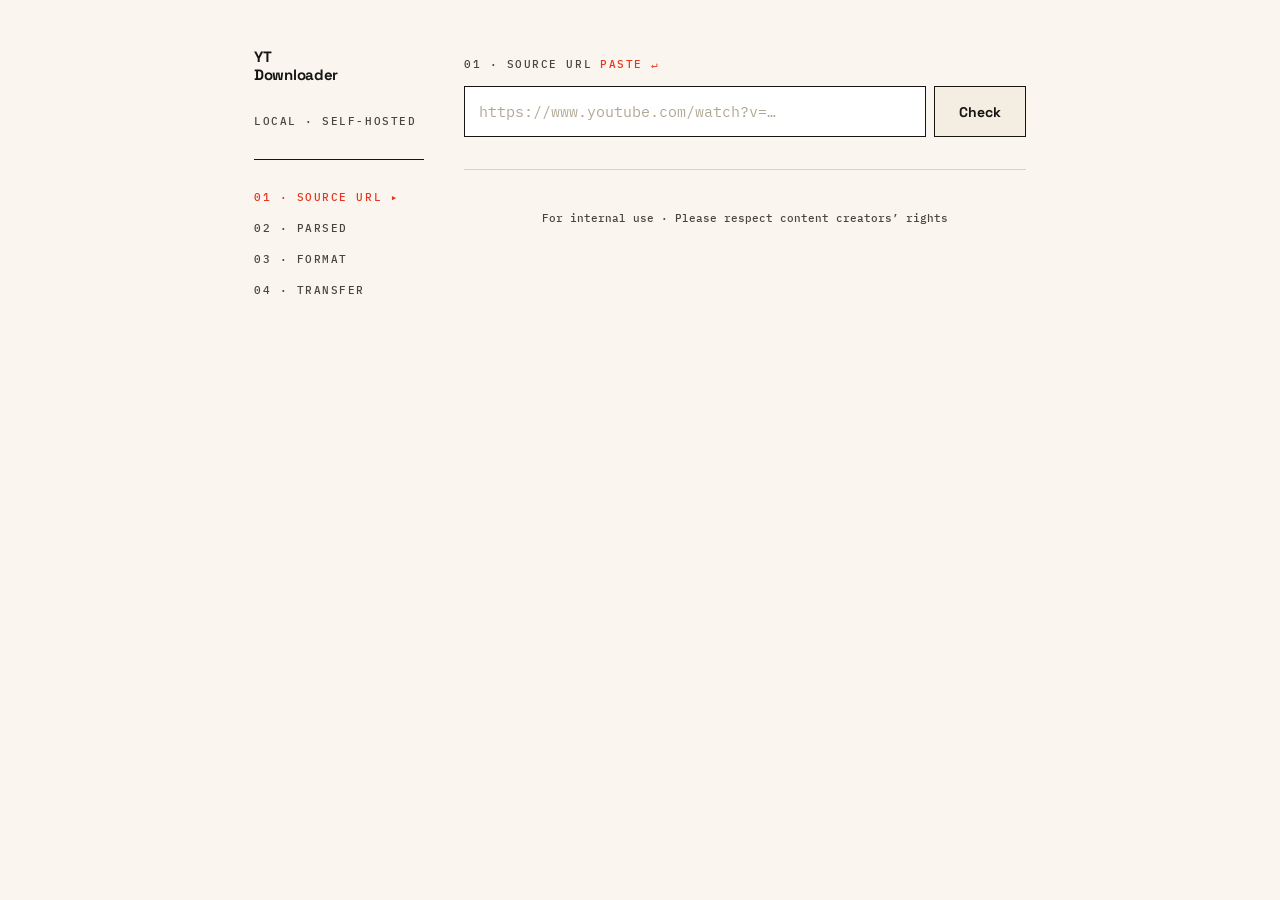
==== design-exploration/gate-snapshot.html @ 48b36520 "Baseline: YT Downloader + Print Tech Quiet Ledger UI (design ship gate 9/9) Co-Authored-By: Claude C" ====
<!doctype html>
<html lang="en">
<head>
  <meta charset="utf-8" />
  <meta name="viewport" content="width=device-width, initial-scale=1" />
  <title>YT Downloader</title>
  <meta name="description" content="Download YouTube videos (MP4) and audio (MP3) to your own machine. Local, self-hosted, no account." />
  <meta property="og:title" content="YT Downloader" />
  <meta property="og:description" content="Download YouTube videos (MP4) and audio (MP3) to your own machine. Local, self-hosted, no account." />
  <meta property="og:image" content="/static/og.png" />
  <link rel="preconnect" href="https://fonts.googleapis.com" />
  <link href="https://fonts.googleapis.com/css2?family=Space+Grotesk:wght@400;500;700&family=IBM+Plex+Mono:wght@400;500&display=swap" rel="stylesheet" />
  <style>
/* ============================================================
   YT Downloader — design system
   Print Tech Paper, Quiet Ledger layout
   tokens: paper/ink neutrals 60, ruled surfaces 30, stamp-red 10
   ============================================================ */
:root {
  /* color */
  --paper: #faf6ef;
  --paper-2: #f3ede2;
  --ink: #171512;
  --ink-2: #4a453d;
  --stamp: #e8341c;
  --stamp-soft: rgba(232, 52, 28, 0.12);
  --line: #d9d1c2;

  /* type: display + mono, Major Third (1.25x) scale */
  --disp: "Space Grotesk", sans-serif;
  --mono: "IBM Plex Mono", monospace;

  /* motion */
  --ease: cubic-bezier(0.16, 1, 0.3, 1);
  --dur: 0.28s;
}

* { box-sizing: border-box; }
html { -webkit-text-size-adjust: 100%; scroll-behavior: smooth; }

body {
  margin: 0;
  min-height: 100dvh;
  font-family: var(--disp);
  font-size: 16px;
  line-height: 1.5;
  color: var(--ink);
  background: var(--paper);
  -webkit-font-smoothing: antialiased;
  text-rendering: optimizeLegibility;
}

:focus-visible { outline: 2px solid var(--stamp); outline-offset: 2px; }

/* skip link (keyboard users) */
.skip {
  position: absolute; left: 8px; top: 8px; z-index: 10;
  transform: translateY(-150%);
  background: var(--ink); color: var(--paper); text-decoration: none;
  font: 600 13px/1 var(--disp); padding: 10px 14px;
  transition: transform 0.2s var(--ease);
}
.skip:focus { transform: none; }

.wrap { max-width: 820px; margin: 0 auto; padding: 48px 24px 64px; }
.hidden { display: none !important; }

/* ---------- ledger grid + sticky index ---------- */
.ledger { display: grid; grid-template-columns: 170px 1fr; gap: 40px; }
.index {
  position: sticky; top: 24px;
  font: 500 11px/1 var(--mono); letter-spacing: 0.14em; text-transform: uppercase;
}
.index h1.title {
  margin: 0 0 32px; font: 700 15px/1.2 var(--disp);
  letter-spacing: -0.02em; text-transform: none; color: var(--ink);
}
.index .kicker { margin: 0 0 32px; color: var(--ink-2); }
.index .rule { border: none; border-top: 1px solid var(--ink); margin: 0 0 32px; }
.index p { margin: 0 0 20px; color: var(--ink-2); }
.index p.now { color: var(--stamp); }
.index p.now::after { content: " \25B8"; }

/* ---------- rows ---------- */
.row { border-bottom: 1px solid var(--line); padding: 32px 0; }
.row:first-child { padding-top: 0; }
.row-head {
  display: flex; gap: 8px; margin-bottom: 16px;
  font: 500 11px/1 var(--mono); letter-spacing: 0.14em; text-transform: uppercase;
  color: var(--ink-2);
}
.row-head .num { color: var(--stamp); }

/* staggered blur-reveal when a row appears (spell.sh pattern) */
.row { animation: blurreveal 0.45s ease-out both; }
@keyframes blurreveal {
  from { opacity: 0; filter: blur(6px); }
  to { opacity: 1; filter: blur(0); }
}

/* ---------- url row ---------- */
.url-row { display: flex; gap: 8px; }
.field-input {
  flex: 1; min-width: 0;
  font: 15px/1.4 var(--mono); padding: 14px;
  background: #fff; border: 1px solid var(--ink); color: var(--ink); border-radius: 0;
}
.field-input::placeholder { color: #b1a694; }
.field-input:focus {
  outline: none; border-color: var(--stamp);
  box-shadow: 0 0 0 3px var(--stamp-soft);
}

/* ---------- buttons: 4 states, stamp offset on press ---------- */
.btn {
  appearance: none; border: 1px solid var(--ink); border-radius: 0; cursor: pointer;
  font: 700 14px/1 var(--disp); padding: 14px 24px;
  display: inline-flex; align-items: center; justify-content: center; gap: 8px;
  text-decoration: none; white-space: nowrap;
  transition: transform 0.08s, background 0.15s, color 0.15s, box-shadow 0.15s;
}
.btn:active { transform: translate(2px, 2px); box-shadow: -2px -2px 0 var(--ink); }
.btn:disabled { opacity: 0.5; cursor: not-allowed; }
.btn.ghost { background: var(--paper-2); color: var(--ink); }
.btn.ghost:hover { background: var(--ink); color: var(--paper); }
.btn.primary {
  background: var(--stamp); border-color: var(--stamp); color: #fff; width: 100%;
  text-transform: uppercase; letter-spacing: 0.04em;
}
.btn.primary:hover { background: #c92a14; }
.btn.big { padding: 16px 24px; font-size: 16px; }

/* shake on disabled click (detail.design pattern) */
.btn.shake, .btn.shake:active { animation: shake 0.5s both; }
@keyframes shake {
  10%, 90% { transform: translateX(-2px); } 20%, 80% { transform: translateX(3px); }
  30%, 70% { transform: translateX(-4px); } 40%, 60% { transform: translateX(3px); }
  50% { transform: translateX(-2px); }
}

/* thinking orb — dotted ring, stepped rotation (thinking-orbs pattern, CSS only) */
.orb {
  width: 16px; height: 16px; position: relative; display: inline-block;
  animation: orbstep 1.1s steps(8, end) infinite; color: var(--ink);
}
.orb i {
  position: absolute; left: 50%; top: 50%; width: 3px; height: 3px; margin: -1.5px;
  border-radius: 50%; background: currentColor; opacity: 0.28;
}
.orb i:first-child { opacity: 1; }
.orb i:nth-child(2) { transform: rotate(60deg) translate(7px); }
.orb i:nth-child(3) { transform: rotate(120deg) translate(7px); }
.orb i:nth-child(4) { transform: rotate(180deg) translate(7px); }
.orb i:nth-child(5) { transform: rotate(240deg) translate(7px); }
.orb i:nth-child(6) { transform: rotate(300deg) translate(7px); }
@keyframes orbstep { to { transform: rotate(360deg); } }

/* ---------- info ---------- */
.info-body { display: flex; gap: 16px; }
.thumb {
  width: 200px; max-width: 45%; aspect-ratio: 16 / 9; object-fit: cover;
  border: 1px solid var(--ink); background: var(--paper-2); flex-shrink: 0;
}
.meta { min-width: 0; flex: 1; }
.v-title {
  margin: 0 0 8px; font-size: 1.5625rem; line-height: 1.12;
  letter-spacing: -0.025em; font-weight: 700; overflow-wrap: anywhere;
  text-wrap: balance;
}
.v-up, .v-dur { margin: 0; font: 500 12px/1.6 var(--mono); color: var(--ink-2); }

/* skeleton */
.skel { position: relative; overflow: hidden; background: var(--paper-2); }
.skel::after {
  content: ""; position: absolute; inset: 0;
  background: linear-gradient(90deg, transparent, rgba(23, 21, 18, 0.07), transparent);
  transform: translateX(-100%); animation: shimmer 1.4s infinite;
}
@keyframes shimmer { to { transform: translateX(100%); } }
.skel-thumb { width: 200px; max-width: 45%; aspect-ratio: 16 / 9; flex-shrink: 0; }

.playlist {
  list-style: none; margin: 16px 0 0; padding: 16px 0 0;
  max-height: 240px; overflow-y: auto; border-top: 1px dashed var(--line);
}
.playlist li {
  display: flex; justify-content: space-between; gap: 12px; align-items: baseline;
  padding: 7px 0; font: 14px/1.4 var(--mono);
}
.playlist li:hover { background: var(--paper-2); }
.playlist .pl-title { overflow: hidden; text-overflow: ellipsis; white-space: nowrap; }
.playlist .pl-dur { color: var(--ink-2); flex-shrink: 0; font-variant-numeric: tabular-nums; }

/* ---------- options ---------- */
.seg {
  display: grid; grid-template-columns: 1fr 1fr; border: 1px solid var(--ink);
  margin-bottom: 24px;
}
.seg-btn {
  border: none; background: var(--paper-2); color: var(--ink-2);
  font: 700 14px/1 var(--disp); padding: 14px; cursor: pointer;
  text-transform: uppercase; letter-spacing: 0.06em;
  transition: background 0.15s, color 0.15s;
}
.seg-btn:hover { color: var(--ink); }
.seg-btn.active { background: var(--ink); color: var(--paper); }

.field-row { display: flex; gap: 16px; margin-bottom: 24px; }
.field { flex: 1; min-width: 0; }
.field label {
  display: block; font: 500 11px/1 var(--mono); letter-spacing: 0.14em;
  text-transform: uppercase; color: var(--ink-2); margin-bottom: 8px;
}
.field select {
  width: 100%; padding: 14px; font: 15px/1.4 var(--mono);
  background: #fff; border: 1px solid var(--ink); color: var(--ink); border-radius: 0;
  cursor: pointer;
}
.field select:focus {
  outline: none; border-color: var(--stamp); box-shadow: 0 0 0 3px var(--stamp-soft);
}

/* ---------- progress ---------- */
.prog-top {
  display: flex; justify-content: space-between; margin-bottom: 8px;
  font: 500 12px/1 var(--mono); letter-spacing: 0.1em; text-transform: uppercase;
}
#progText { font-weight: 500; }
#progPct { color: var(--stamp); font-variant-numeric: tabular-nums; }
.bar { height: 12px; border: 1px solid var(--ink); background: #fff; overflow: hidden; }
.bar-fill {
  height: 100%; width: 0%;
  background: repeating-linear-gradient(-45deg, var(--stamp) 0 4px, #f7917e 4px 8px);
  transition: width 0.35s var(--ease);
}

/* tool chip (beautifului pattern) */
.chip {
  display: inline-flex; gap: 6px; align-items: center; margin: 12px 0 0;
  font: 500 11px/1 var(--mono); letter-spacing: 0.1em; text-transform: uppercase;
  border: 1px solid var(--ink); padding: 6px 10px; background: var(--paper-2);
}
.chip b { color: var(--stamp); }

.prog-done { margin-top: 24px; }

/* error state */
.err {
  color: var(--stamp); font: 14px/1.5 var(--mono); margin: 14px 0 0;
  white-space: pre-wrap; background: var(--stamp-soft);
  border: 1px solid rgba(232, 52, 28, 0.35); padding: 10px 12px;
}

.foot {
  font: 500 11px/1.6 var(--mono); color: var(--ink-2); text-align: center;
  margin-top: 40px;
}

/* scrollbars */
.playlist::-webkit-scrollbar { width: 8px; }
.playlist::-webkit-scrollbar-thumb { background: var(--line); }

/* ---------- responsive ---------- */
@media (max-width: 760px) {
  .ledger { grid-template-columns: 1fr; gap: 0; }
  .index { position: static; margin-bottom: 24px; }
  .index .rule { display: none; }
}
@media (max-width: 390px) {
  .wrap { padding: 32px 16px 48px; }
  .info-body { flex-direction: column; }
  .thumb, .skel-thumb { width: 100%; max-width: 100%; }
  .url-row, .field-row { flex-direction: column; }
  .url-row .btn, .field-row { width: 100%; }
  .btn.ghost { width: 100%; }
}

/* ---------- dark mode (night paper) — elevation via lighter surfaces ---------- */
@media (prefers-color-scheme: dark) {
  :root {
    --paper: #141312; --paper-2: #1c1b19; --line: #32302d;
    --ink: #efe8de; --ink-2: #b6aea3;
    --stamp: #ff4b36; --stamp-soft: rgba(255, 75, 54, 0.14);
  }
  .field-input, .field select, .bar { background: #1a1917; }
  .btn.ghost:hover, .seg-btn.active { background: var(--ink); color: var(--paper); }
}

/* ---------- reduced motion ---------- */
@media (prefers-reduced-motion: reduce) {
  *, *::before, *::after {
    animation-duration: 0.001ms !important;
    animation-iteration-count: 1 !important;
    transition-duration: 0.001ms !important;
    scroll-behavior: auto !important;
  }
  .orb { animation: none; }          /* static representative frame, like thinking-orbs */
  .skel::after, .bar-fill { animation: none; }
}

</style>
</head>
<body>
  <a class="skip" href="#content">Skip to content</a>
  <main class="wrap" id="content">
    <div class="ledger">

      <!-- sticky left index -->
      <aside class="index" aria-label="Download steps">
        <h1 class="title">YT<br>Downloader</h1>
        <p class="kicker">Local &middot; Self-hosted</p>
        <hr class="rule" />
        <p data-row="1" class="now">01 &middot; Source URL</p>
        <p data-row="2">02 &middot; Parsed</p>
        <p data-row="3">03 &middot; Format</p>
        <p data-row="4">04 &middot; Transfer</p>
      </aside>

      <div class="content">

        <!-- 01 URL input -->
        <section class="row">
          <p class="row-head"><span>01 &middot; Source URL</span><span class="num" id="metaHint">paste &crarr;</span></p>
          <div class="url-row">
            <input id="url" type="text" class="field-input"
                   placeholder="https://www.youtube.com/watch?v=&hellip;"
                   aria-label="YouTube link" autocomplete="off" spellcheck="false" />
            <button id="checkBtn" class="btn ghost">Check</button>
          </div>
          <p id="urlErr" class="err hidden" role="alert"></p>
        </section>

        <!-- 02 Video info -->
        <section class="row hidden" id="infoCard" aria-live="polite">
          <p class="row-head"><span>02 &middot; Parsed</span><span class="num" id="metaCount">&mdash;</span></p>

          <div id="infoLoading" class="info-body loading">
            <div class="skel skel-thumb"></div>
            <div class="meta">
              <div class="skel" style="height:18px;width:85%"></div>
              <div class="skel" style="height:14px;width:55%;margin-top:12px"></div>
              <div class="skel" style="height:14px;width:35%;margin-top:10px"></div>
            </div>
          </div>

          <div id="infoBody" class="info-body hidden">
            <img id="thumb" class="thumb" alt="video thumbnail" />
            <div class="meta">
              <h2 id="vTitle" class="v-title"></h2>
              <p id="vUp" class="v-up"></p>
              <p id="vDur" class="v-dur"></p>
            </div>
          </div>
          <ul id="playlistList" class="playlist hidden"></ul>
        </section>

        <!-- 03 Format options -->
        <section class="row hidden" id="optCard">
          <p class="row-head"><span>03 &middot; Format</span><span class="num" id="metaType">MP4</span></p>
          <div class="seg" id="typeSeg" role="tablist" aria-label="Type">
            <button data-type="video" class="seg-btn active" role="tab" aria-selected="true">Video &middot; MP4</button>
            <button data-type="mp3" class="seg-btn" role="tab" aria-selected="false">Audio &middot; MP3</button>
          </div>

          <div class="field-row">
            <div class="field" id="qualityField">
              <label for="quality">Quality</label>
              <select id="quality"></select>
            </div>
            <div class="field hidden" id="bitrateField">
              <label for="bitrate">Bitrate</label>
              <select id="bitrate">
                <option value="128">128 kbps</option>
                <option value="192" selected>192 kbps</option>
                <option value="256">256 kbps</option>
                <option value="320">320 kbps</option>
              </select>
            </div>
          </div>

          <button id="dlBtn" class="btn primary big">&darr; Download</button>
        </section>

        <!-- 04 Status / progress -->
        <section class="row hidden" id="progCard" aria-live="polite">
          <p class="row-head"><span>04 &middot; Transfer</span><span class="num" id="metaStage">&mdash;</span></p>
          <div class="prog-top">
            <span id="progText">Downloading&hellip;</span>
            <span id="progPct">0%</span>
          </div>
          <div class="bar" role="progressbar" aria-valuemin="0" aria-valuemax="100" aria-valuenow="0" id="barWrap">
            <div id="barFill" class="bar-fill"></div>
          </div>
          <p class="chip hidden" id="progChip"><b>&#9679;</b> <span id="chipText">yt-dlp</span></p>
          <div id="progDone" class="prog-done hidden">
            <a id="saveBtn" class="btn primary big" href="#">&#9678; Save file</a>
          </div>
          <p id="errMsg" class="err hidden" role="alert"></p>
        </section>

        <footer class="foot">For internal use &middot; Please respect content creators&rsquo; rights</footer>
      </div>
    </div>
  </main>

  <script>
// YT Downloader — frontend logic
const $ = (id) => document.getElementById(id);

const els = {
  url: $("url"),
  checkBtn: $("checkBtn"),
  urlErr: $("urlErr"),
  infoCard: $("infoCard"),
  infoLoading: $("infoLoading"),
  infoBody: $("infoBody"),
  thumb: $("thumb"),
  vTitle: $("vTitle"),
  vUp: $("vUp"),
  vDur: $("vDur"),
  playlistList: $("playlistList"),
  metaCount: $("metaCount"),
  metaType: $("metaType"),
  metaStage: $("metaStage"),
  optCard: $("optCard"),
  typeSeg: $("typeSeg"),
  qualityField: $("qualityField"),
  bitrateField: $("bitrateField"),
  quality: $("quality"),
  bitrate: $("bitrate"),
  dlBtn: $("dlBtn"),
  progCard: $("progCard"),
  progText: $("progText"),
  progPct: $("progPct"),
  barWrap: $("barWrap"),
  barFill: $("barFill"),
  progChip: $("progChip"),
  chipText: $("chipText"),
  progDone: $("progDone"),
  saveBtn: $("saveBtn"),
  errMsg: $("errMsg"),
};

const indexRows = [...document.querySelectorAll(".index p[data-row]")];
const CHECK_LABEL = els.checkBtn.textContent; // preserve original label
const ORB_HTML = '<span class="orb" aria-hidden="true"><i></i><i></i><i></i><i></i><i></i><i></i></span>';
let currentType = "video";
let pollTimer = null;

function setIndex(n) {
  indexRows.forEach((p) => p.classList.toggle("now", p.dataset.row === String(n)));
}

function shake(btn) {
  btn.classList.remove("shake");
  void btn.offsetWidth; // restart the animation if already present
  btn.classList.add("shake");
  setTimeout(() => btn.classList.remove("shake"), 500);
}

function fmtDuration(s) {
  if (!s && s !== 0) return "";
  s = Math.round(s);
  const h = Math.floor(s / 3600);
  const m = Math.floor((s % 3600) / 60);
  const sec = s % 60;
  const mm = String(m).padStart(2, "0");
  const ss = String(sec).padStart(2, "0");
  return h ? `${h}:${mm}:${ss}` : `${m}:${ss}`;
}

function show(el, on) { el.classList.toggle("hidden", !on); }

function setUrlError(msg) {
  els.urlErr.textContent = msg || "";
  show(els.urlErr, !!msg);
}

async function checkInfo() {
  const url = els.url.value.trim();
  if (!url) { shake(els.checkBtn); return; }

  setUrlError("");
  els.checkBtn.disabled = true;
  els.checkBtn.innerHTML = ORB_HTML; // thinking orb while parsing
  hideProgress();

  // show card + skeleton while fetching
  show(els.infoCard, true);
  show(els.infoLoading, true);
  show(els.infoBody, false);
  show(els.playlistList, false);
  show(els.optCard, false);

  try {
    const res = await fetch("/api/info?url=" + encodeURIComponent(url));
    const data = await res.json();
    if (!res.ok) throw new Error(data.error || "Could not load video info");

    show(els.infoLoading, false);
    renderInfo(data);
    setIndex(2);
  } catch (e) {
    show(els.infoCard, false);
    setUrlError(e.message);
  } finally {
    els.checkBtn.disabled = false;
    els.checkBtn.textContent = CHECK_LABEL;
  }
}

function renderInfo(data) {
  show(els.infoLoading, false);
  show(els.infoBody, true);
  show(els.optCard, true);
  els.errMsg.textContent = "";
  show(els.errMsg, false);

  if (data.is_playlist) {
    show(els.thumb, false);
    els.vTitle.textContent = data.title || "Playlist";
    els.vUp.textContent = `${data.count} videos in playlist`;
    els.vDur.textContent = "";
    els.metaCount.textContent = `${data.count} results`;
    els.playlistList.innerHTML = "";
    (data.entries || []).forEach((e) => {
      const li = document.createElement("li");
      const t = document.createElement("span");
      t.className = "pl-title";
      t.textContent = e.title || "(no title)";
      const d = document.createElement("span");
      d.className = "pl-dur";
      d.textContent = fmtDuration(e.duration);
      li.append(t, d);
      els.playlistList.appendChild(li);
    });
    show(els.playlistList, true);
    // playlist: no per-clip quality selection
    show(els.qualityField, false);
    show(els.bitrateField, currentType === "mp3");
  } else {
    show(els.playlistList, false);
    show(els.thumb, true);
    els.thumb.src = data.thumbnail || "";
    els.vTitle.textContent = data.title || "";
    els.vUp.textContent = data.uploader || "";
    els.vDur.textContent = fmtDuration(data.duration);
    els.metaCount.textContent = "1 result";

    // fill quality options
    els.quality.innerHTML = "";
    const quals = data.qualities || [];
    if (quals.length) {
      quals.forEach((q) => {
        const o = document.createElement("option");
        o.value = q;
        o.textContent = q >= 1080 ? `${q}p (Full HD+)` : `${q}p`;
        els.quality.appendChild(o);
      });
    } else {
      const o = document.createElement("option");
      o.value = "";
      o.textContent = "Best quality";
      els.quality.appendChild(o);
    }
    show(els.qualityField, currentType === "video");
    show(els.bitrateField, currentType === "mp3");
  }
}

function setType(type) {
  currentType = type;
  [...els.typeSeg.children].forEach((b) => {
    const on = b.dataset.type === type;
    b.classList.toggle("active", on);
    b.setAttribute("aria-selected", on ? "true" : "false");
  });
  els.metaType.textContent = type === "video" ? "MP4" : "MP3";
  show(els.qualityField, type === "video");
  show(els.bitrateField, type === "mp3");
}

function hideProgress() {
  show(els.progCard, false);
  show(els.progDone, false);
  show(els.progChip, false);
  els.barFill.style.width = "0%";
  els.progPct.textContent = "0%";
  els.barWrap.setAttribute("aria-valuenow", "0");
  els.metaStage.textContent = "—";
  if (pollTimer) { clearInterval(pollTimer); pollTimer = null; }
}

function setChip(text) {
  els.chipText.textContent = text;
  show(els.progChip, true);
}

async function startDownload() {
  const url = els.url.value.trim();
  if (!url) { shake(els.dlBtn); return; }

  const payload = { url, type: currentType };
  if (currentType === "video") payload.quality = parseInt(els.quality.value, 10) || null;
  if (currentType === "mp3") payload.bitrate = parseInt(els.bitrate.value, 10) || 192;

  els.dlBtn.disabled = true;
  show(els.progCard, true);
  show(els.progDone, false);
  els.errMsg.textContent = "";
  show(els.errMsg, false);
  els.progText.textContent = "Starting…";
  els.barFill.style.width = "0%";
  els.progPct.textContent = "0%";
  els.barWrap.setAttribute("aria-valuenow", "0");
  setChip("yt-dlp · starting");
  setIndex(4);

  try {
    const res = await fetch("/api/download", {
      method: "POST",
      headers: { "Content-Type": "application/json" },
      body: JSON.stringify(payload),
    });
    const data = await res.json();
    if (!res.ok) throw new Error(data.error || "Could not start download");
    pollProgress(data.job_id);
  } catch (e) {
    showError(e.message);
  } finally {
    els.dlBtn.disabled = false;
  }
}

function pollProgress(jobId) {
  if (pollTimer) clearInterval(pollTimer);
  pollTimer = setInterval(async () => {
    try {
      const res = await fetch(`/api/progress/${jobId}`);
      const p = await res.json();
      if (!res.ok) throw new Error(p.error || "Job not found");

      const pct = Math.round(p.percent || 0);
      els.progText.textContent = p.status_text || "";
      els.progPct.textContent = `${pct}%`;
      els.barFill.style.width = `${pct}%`;
      els.barWrap.setAttribute("aria-valuenow", String(pct));
      els.metaStage.textContent = `${pct}%`;
      setChip(`yt-dlp · ${p.status_text || "working"}`);

      if (p.status === "done") {
        clearInterval(pollTimer); pollTimer = null;
        els.progText.textContent = "Finished";
        els.barFill.style.width = "100%";
        els.progPct.textContent = "100%";
        els.barWrap.setAttribute("aria-valuenow", "100");
        els.metaStage.textContent = "100%";
        setChip("complete · saved to downloads/");
        els.saveBtn.href = p.download_url;
        show(els.progDone, true);
      } else if (p.status === "error") {
        clearInterval(pollTimer); pollTimer = null;
        showError(p.error || "Something went wrong");
      }
    } catch (e) {
      clearInterval(pollTimer); pollTimer = null;
      showError(e.message);
    }
  }, 1000);
}

function showError(msg) {
  els.progText.textContent = "Error";
  els.metaStage.textContent = "halt";
  setChip("yt-dlp · halted");
  els.errMsg.textContent = msg;
  show(els.errMsg, true);
}

// ---------- bind ----------
els.checkBtn.addEventListener("click", checkInfo);
els.url.addEventListener("keydown", (e) => { if (e.key === "Enter") checkInfo(); });
els.typeSeg.addEventListener("click", (e) => {
  const btn = e.target.closest(".seg-btn");
  if (btn) setType(btn.dataset.type);
});
els.dlBtn.addEventListener("click", startDownload);

</script>
</body>
</html>
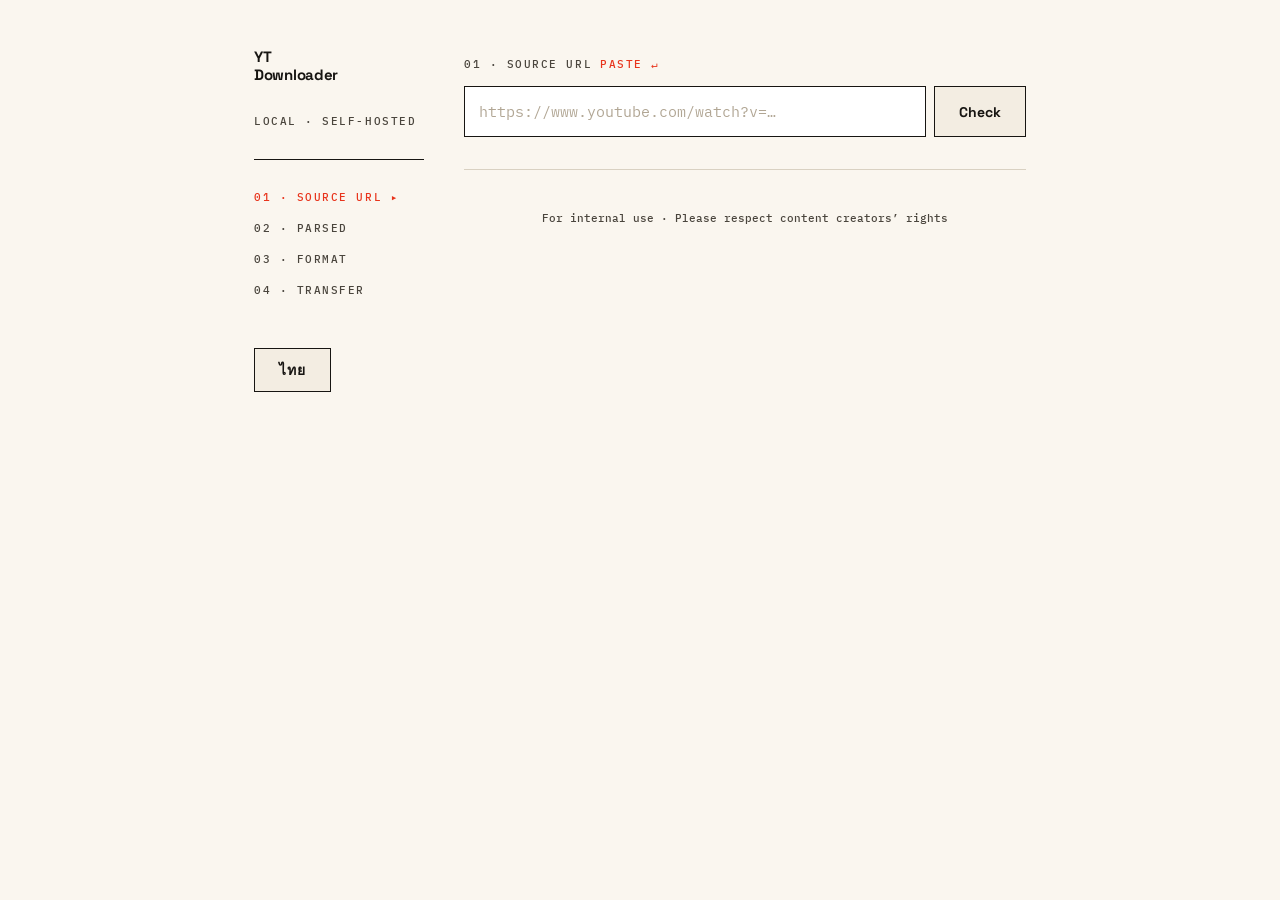
==== commit 5420eaf6: "Item 7: EN/TH language toggle (E2E red->green) RED: E2E timed out waiting for #langBtn. GREEN: langO" ====
--- a/design-exploration/gate-snapshot.html
+++ b/design-exploration/gate-snapshot.html
@@ -8,6 +8,7 @@
   <meta property="og:title" content="YT Downloader" />
   <meta property="og:description" content="Download YouTube videos (MP4) and audio (MP3) to your own machine. Local, self-hosted, no account." />
   <meta property="og:image" content="/static/og.png" />
+  <link rel="icon" type="image/svg+xml" href="/static/favicon.svg" />
   <link rel="preconnect" href="https://fonts.googleapis.com" />
   <link href="https://fonts.googleapis.com/css2?family=Space+Grotesk:wght@400;500;700&family=IBM+Plex+Mono:wght@400;500&display=swap" rel="stylesheet" />
   <style>
@@ -27,8 +28,8 @@
   --line: #d9d1c2;
 
   /* type: display + mono, Major Third (1.25x) scale */
-  --disp: "Space Grotesk", sans-serif;
-  --mono: "IBM Plex Mono", monospace;
+  --disp: "Space Grotesk", "Leelaawadee", Tahoma, sans-serif;
+  --mono: "IBM Plex Mono", "Leelaawadee", monospace;
 
   /* motion */
   --ease: cubic-bezier(0.16, 1, 0.3, 1);
@@ -80,6 +81,7 @@
 .index p { margin: 0 0 20px; color: var(--ink-2); }
 .index p.now { color: var(--stamp); }
 .index p.now::after { content: " \25B8"; }
+.index .lang-toggle { margin-top: 32px; text-transform: none; letter-spacing: 0.06em; }
 
 /* ---------- rows ---------- */
 .row { border-bottom: 1px solid var(--line); padding: 32px 0; }
@@ -301,38 +303,39 @@
 </style>
 </head>
 <body>
-  <a class="skip" href="#content">Skip to content</a>
+  <a class="skip" href="#content" data-i18n="skip">Skip to content</a>
   <main class="wrap" id="content">
     <div class="ledger">
 
       <!-- sticky left index -->
       <aside class="index" aria-label="Download steps">
         <h1 class="title">YT<br>Downloader</h1>
-        <p class="kicker">Local &middot; Self-hosted</p>
+        <p class="kicker" data-i18n="kicker">Local &middot; Self-hosted</p>
         <hr class="rule" />
-        <p data-row="1" class="now">01 &middot; Source URL</p>
-        <p data-row="2">02 &middot; Parsed</p>
-        <p data-row="3">03 &middot; Format</p>
-        <p data-row="4">04 &middot; Transfer</p>
+        <p data-row="1" data-i18n="row1" class="now">01 &middot; Source URL</p>
+        <p data-row="2" data-i18n="row2">02 &middot; Parsed</p>
+        <p data-row="3" data-i18n="row3">03 &middot; Format</p>
+        <p data-row="4" data-i18n="row4">04 &middot; Transfer</p>
+        <button id="langBtn" class="btn ghost lang-toggle" data-i18n="langBtn">ไทย</button>
       </aside>
 
       <div class="content">
 
         <!-- 01 URL input -->
         <section class="row">
-          <p class="row-head"><span>01 &middot; Source URL</span><span class="num" id="metaHint">paste &crarr;</span></p>
+          <p class="row-head"><span data-i18n="row1">01 &middot; Source URL</span><span class="num" id="metaHint" data-i18n="metaHint">paste &crarr;</span></p>
           <div class="url-row">
             <input id="url" type="text" class="field-input"
                    placeholder="https://www.youtube.com/watch?v=&hellip;"
                    aria-label="YouTube link" autocomplete="off" spellcheck="false" />
-            <button id="checkBtn" class="btn ghost">Check</button>
+            <button id="checkBtn" class="btn ghost" data-i18n="check">Check</button>
           </div>
           <p id="urlErr" class="err hidden" role="alert"></p>
         </section>
 
         <!-- 02 Video info -->
         <section class="row hidden" id="infoCard" aria-live="polite">
-          <p class="row-head"><span>02 &middot; Parsed</span><span class="num" id="metaCount">&mdash;</span></p>
+          <p class="row-head"><span data-i18n="row2">02 &middot; Parsed</span><span class="num" id="metaCount">&mdash;</span></p>
 
           <div id="infoLoading" class="info-body loading">
             <div class="skel skel-thumb"></div>
@@ -356,19 +359,19 @@
 
         <!-- 03 Format options -->
         <section class="row hidden" id="optCard">
-          <p class="row-head"><span>03 &middot; Format</span><span class="num" id="metaType">MP4</span></p>
+          <p class="row-head"><span data-i18n="row3">03 &middot; Format</span><span class="num" id="metaType">MP4</span></p>
           <div class="seg" id="typeSeg" role="tablist" aria-label="Type">
-            <button data-type="video" class="seg-btn active" role="tab" aria-selected="true">Video &middot; MP4</button>
-            <button data-type="mp3" class="seg-btn" role="tab" aria-selected="false">Audio &middot; MP3</button>
+            <button data-type="video" class="seg-btn active" role="tab" aria-selected="true" data-i18n="segVideo">Video &middot; MP4</button>
+            <button data-type="mp3" class="seg-btn" role="tab" aria-selected="false" data-i18n="segAudio">Audio &middot; MP3</button>
           </div>
 
           <div class="field-row">
             <div class="field" id="qualityField">
-              <label for="quality">Quality</label>
+              <label for="quality" data-i18n="qualityLabel">Quality</label>
               <select id="quality"></select>
             </div>
             <div class="field hidden" id="bitrateField">
-              <label for="bitrate">Bitrate</label>
+              <label for="bitrate" data-i18n="bitrateLabel">Bitrate</label>
               <select id="bitrate">
                 <option value="128">128 kbps</option>
                 <option value="192" selected>192 kbps</option>
@@ -378,14 +381,14 @@
             </div>
           </div>
 
-          <button id="dlBtn" class="btn primary big">&darr; Download</button>
+          <button id="dlBtn" class="btn primary big" data-i18n="dl">&darr; Download</button>
         </section>
 
         <!-- 04 Status / progress -->
         <section class="row hidden" id="progCard" aria-live="polite">
-          <p class="row-head"><span>04 &middot; Transfer</span><span class="num" id="metaStage">&mdash;</span></p>
+          <p class="row-head"><span data-i18n="row4">04 &middot; Transfer</span><span class="num" id="metaStage">&mdash;</span></p>
           <div class="prog-top">
-            <span id="progText">Downloading&hellip;</span>
+            <span id="progText" data-i18n="progText">Downloading&hellip;</span>
             <span id="progPct">0%</span>
           </div>
           <div class="bar" role="progressbar" aria-valuemin="0" aria-valuemax="100" aria-valuenow="0" id="barWrap">
@@ -393,12 +396,12 @@
           </div>
           <p class="chip hidden" id="progChip"><b>&#9679;</b> <span id="chipText">yt-dlp</span></p>
           <div id="progDone" class="prog-done hidden">
-            <a id="saveBtn" class="btn primary big" href="#">&#9678; Save file</a>
+            <a id="saveBtn" class="btn primary big" href="#" data-i18n="save">&#9678; Save file</a>
           </div>
           <p id="errMsg" class="err hidden" role="alert"></p>
         </section>
 
-        <footer class="foot">For internal use &middot; Please respect content creators&rsquo; rights</footer>
+        <footer class="foot" data-i18n="foot">For internal use &middot; Please respect content creators&rsquo; rights</footer>
       </div>
     </div>
   </main>
@@ -439,13 +442,47 @@
   progDone: $("progDone"),
   saveBtn: $("saveBtn"),
   errMsg: $("errMsg"),
+  langBtn: $("langBtn"),
 };
 
 const indexRows = [...document.querySelectorAll(".index p[data-row]")];
-const CHECK_LABEL = els.checkBtn.textContent; // preserve original label
 const ORB_HTML = '<span class="orb" aria-hidden="true"><i></i><i></i><i></i><i></i><i></i><i></i></span>';
 let currentType = "video";
 let pollTimer = null;
+
+// EN/TH toggle — langBtn's label is the language you switch TO
+const I18N = {
+  en: {
+    skip: "Skip to content",
+    kicker: "Local · Self-hosted",
+    row1: "01 · Source URL", row2: "02 · Parsed",
+    row3: "03 · Format", row4: "04 · Transfer",
+    metaHint: "paste ⏎", check: "Check",
+    qualityLabel: "Quality", bitrateLabel: "Bitrate",
+    segVideo: "Video · MP4", segAudio: "Audio · MP3",
+    dl: "↓ Download", progText: "Downloading…",
+    save: "◈ Save file",
+    foot: "For internal use · Please respect content creators’ rights",
+    langBtn: "ไทย",
+  },
+  th: {
+    skip: "ข้ามไปเนื้อหา",
+    kicker: "local · ทำงานในเครื่อง",
+    row1: "01 · แหล่งข้อมูล", row2: "02 · วิเคราะห์แล้ว",
+    row3: "03 · รูปแบบ", row4: "04 · โอนไฟล์",
+    metaHint: "วาง ⏎", check: "ตรวจสอบ",
+    qualityLabel: "ความละเอียด", bitrateLabel: "บิตเรต",
+    segVideo: "วิดีโอ · MP4", segAudio: "เสียง · MP3",
+    dl: "↓ ดาวน์โหลด", progText: "กำลังดาวน์โหลด…",
+    save: "◈ บันทึกไฟล์",
+    foot: "ใช้ภายใน · กรุณาเคารพสิทธิ์ของผู้สร้างสรรค์เนื้อหา",
+    langBtn: "EN",
+  },
+};
+let lang = "en";
+let lastInfo = null, lastChip = null, lastUrlErr = null, lastMsg = null;
+let stageHalt = false, qualBest = false, progState = null;
+function T(en, th) { return lang === "th" ? th : en; }
 
 function setIndex(n) {
   indexRows.forEach((p) => p.classList.toggle("now", p.dataset.row === String(n)));
@@ -471,16 +508,21 @@
 
 function show(el, on) { el.classList.toggle("hidden", !on); }
 
-function setUrlError(msg) {
-  els.urlErr.textContent = msg || "";
-  show(els.urlErr, !!msg);
+const YOUTUBE_RE = /^(https?:\/\/)?(www\.|m\.)?(youtube\.com\/(watch\?|watch\/|shorts\/|live\/|clip\/)|youtu\.be\/)/i;
+function isYoutube(url) { return YOUTUBE_RE.test(url); }
+
+function setUrlError(pair) { // [en, th] or null
+  lastUrlErr = pair;
+  els.urlErr.textContent = pair ? T(pair[0], pair[1]) : "";
+  show(els.urlErr, !!pair);
 }
 
 async function checkInfo() {
   const url = els.url.value.trim();
   if (!url) { shake(els.checkBtn); return; }
-
-  setUrlError("");
+  if (!isYoutube(url)) { setUrlError(["Not a YouTube link", "ไม่ใช่ลิงก์ YouTube"]); shake(els.checkBtn); return; }
+
+  setUrlError(null);
   els.checkBtn.disabled = true;
   els.checkBtn.innerHTML = ORB_HTML; // thinking orb while parsing
   hideProgress();
@@ -502,10 +544,10 @@
     setIndex(2);
   } catch (e) {
     show(els.infoCard, false);
-    setUrlError(e.message);
+    setUrlError([e.message, e.message]);
   } finally {
     els.checkBtn.disabled = false;
-    els.checkBtn.textContent = CHECK_LABEL;
+    els.checkBtn.textContent = T("Check", "ตรวจสอบ");
   }
 }
 
@@ -516,12 +558,13 @@
   els.errMsg.textContent = "";
   show(els.errMsg, false);
 
+  lastInfo = data;
   if (data.is_playlist) {
     show(els.thumb, false);
     els.vTitle.textContent = data.title || "Playlist";
-    els.vUp.textContent = `${data.count} videos in playlist`;
+    els.vUp.textContent = T(`${data.count} videos in playlist`, `${data.count} วิดีโอในเพลย์ลิสต์`);
     els.vDur.textContent = "";
-    els.metaCount.textContent = `${data.count} results`;
+    els.metaCount.textContent = T(`${data.count} results`, `${data.count} ผลลัพธ์`);
     els.playlistList.innerHTML = "";
     (data.entries || []).forEach((e) => {
       const li = document.createElement("li");
@@ -545,11 +588,12 @@
     els.vTitle.textContent = data.title || "";
     els.vUp.textContent = data.uploader || "";
     els.vDur.textContent = fmtDuration(data.duration);
-    els.metaCount.textContent = "1 result";
+    els.metaCount.textContent = T("1 result", "1 ผลลัพธ์");
 
     // fill quality options
     els.quality.innerHTML = "";
     const quals = data.qualities || [];
+    qualBest = quals.length === 0;
     if (quals.length) {
       quals.forEach((q) => {
         const o = document.createElement("option");
@@ -560,7 +604,7 @@
     } else {
       const o = document.createElement("option");
       o.value = "";
-      o.textContent = "Best quality";
+      o.textContent = T("Best quality", "คุณภาพดีที่สุด");
       els.quality.appendChild(o);
     }
     show(els.qualityField, currentType === "video");
@@ -581,6 +625,7 @@
 }
 
 function hideProgress() {
+  lastChip = null; stageHalt = false; progState = null;
   show(els.progCard, false);
   show(els.progDone, false);
   show(els.progChip, false);
@@ -591,8 +636,9 @@
   if (pollTimer) { clearInterval(pollTimer); pollTimer = null; }
 }
 
-function setChip(text) {
-  els.chipText.textContent = text;
+function setChip(pair) {
+  lastChip = pair;
+  els.chipText.textContent = T(pair[0], pair[1]);
   show(els.progChip, true);
 }
 
@@ -609,11 +655,12 @@
   show(els.progDone, false);
   els.errMsg.textContent = "";
   show(els.errMsg, false);
-  els.progText.textContent = "Starting…";
+  progState = "starting";
+  els.progText.textContent = T("Starting…", "เริ่ม…");
   els.barFill.style.width = "0%";
   els.progPct.textContent = "0%";
   els.barWrap.setAttribute("aria-valuenow", "0");
-  setChip("yt-dlp · starting");
+  setChip(["yt-dlp · starting", "yt-dlp · เริ่ม"]);
   setIndex(4);
 
   try {
@@ -646,35 +693,70 @@
       els.barFill.style.width = `${pct}%`;
       els.barWrap.setAttribute("aria-valuenow", String(pct));
       els.metaStage.textContent = `${pct}%`;
-      setChip(`yt-dlp · ${p.status_text || "working"}`);
+      progState = null; // server text — language-neutral
+      const status = p.status_text || "working";
+      setChip([`yt-dlp · ${status}`, `yt-dlp · ${status}`]);
 
       if (p.status === "done") {
         clearInterval(pollTimer); pollTimer = null;
-        els.progText.textContent = "Finished";
+        progState = "finished";
+        els.progText.textContent = T("Finished", "เสร็จแล้ว");
         els.barFill.style.width = "100%";
         els.progPct.textContent = "100%";
         els.barWrap.setAttribute("aria-valuenow", "100");
         els.metaStage.textContent = "100%";
-        setChip("complete · saved to downloads/");
+        setChip(["complete · saved to downloads/", "เสร็จแล้ว · เก็บใน downloads/"]);
         els.saveBtn.href = p.download_url;
         show(els.progDone, true);
       } else if (p.status === "error") {
         clearInterval(pollTimer); pollTimer = null;
-        showError(p.error || "Something went wrong");
+        showError([p.error || "Something went wrong", p.error || "มีบางอย่างผิดพลาด"]);
       }
     } catch (e) {
       clearInterval(pollTimer); pollTimer = null;
-      showError(e.message);
+      showError([e.message, e.message]);
     }
   }, 1000);
 }
 
-function showError(msg) {
-  els.progText.textContent = "Error";
-  els.metaStage.textContent = "halt";
-  setChip("yt-dlp · halted");
-  els.errMsg.textContent = msg;
+function showError(pair) {
+  progState = "error"; stageHalt = true; lastMsg = pair;
+  els.progText.textContent = T("Error", "เกิดข้อผิดพลาด");
+  els.metaStage.textContent = T("halt", "หยุด");
+  setChip(["yt-dlp · halted", "yt-dlp · หยุด"]);
+  els.errMsg.textContent = T(pair[0], pair[1]);
   show(els.errMsg, true);
+}
+
+// ---------- language ----------
+function refreshDynamic() {
+  if (lastInfo) {
+    const d = lastInfo;
+    if (d.is_playlist) {
+      els.vUp.textContent = T(`${d.count} videos in playlist`, `${d.count} วิดีโอในเพลย์ลิสต์`);
+      els.metaCount.textContent = T(`${d.count} results`, `${d.count} ผลลัพธ์`);
+    } else {
+      els.metaCount.textContent = T("1 result", "1 ผลลัพธ์");
+    }
+    if (qualBest && els.quality.options.length) {
+      els.quality.options[0].textContent = T("Best quality", "คุณภาพดีที่สุด");
+    }
+  }
+  if (progState === "starting") els.progText.textContent = T("Starting…", "เริ่ม…");
+  if (progState === "finished") els.progText.textContent = T("Finished", "เสร็จแล้ว");
+  if (progState === "error") els.progText.textContent = T("Error", "เกิดข้อผิดพลาด");
+  if (stageHalt) els.metaStage.textContent = T("halt", "หยุด");
+  if (lastUrlErr) els.urlErr.textContent = T(lastUrlErr[0], lastUrlErr[1]);
+  if (lastMsg) els.errMsg.textContent = T(lastMsg[0], lastMsg[1]);
+  if (lastChip) setChip(lastChip);
+}
+
+function applyLang() {
+  document.documentElement.lang = lang;
+  document.querySelectorAll("[data-i18n]").forEach((el) => {
+    el.textContent = I18N[lang][el.dataset.i18n];
+  });
+  refreshDynamic();
 }
 
 // ---------- bind ----------
@@ -685,6 +767,10 @@
   if (btn) setType(btn.dataset.type);
 });
 els.dlBtn.addEventListener("click", startDownload);
+els.langBtn.addEventListener("click", () => {
+  lang = lang === "en" ? "th" : "en";
+  applyLang();
+});
 
 </script>
 </body>
